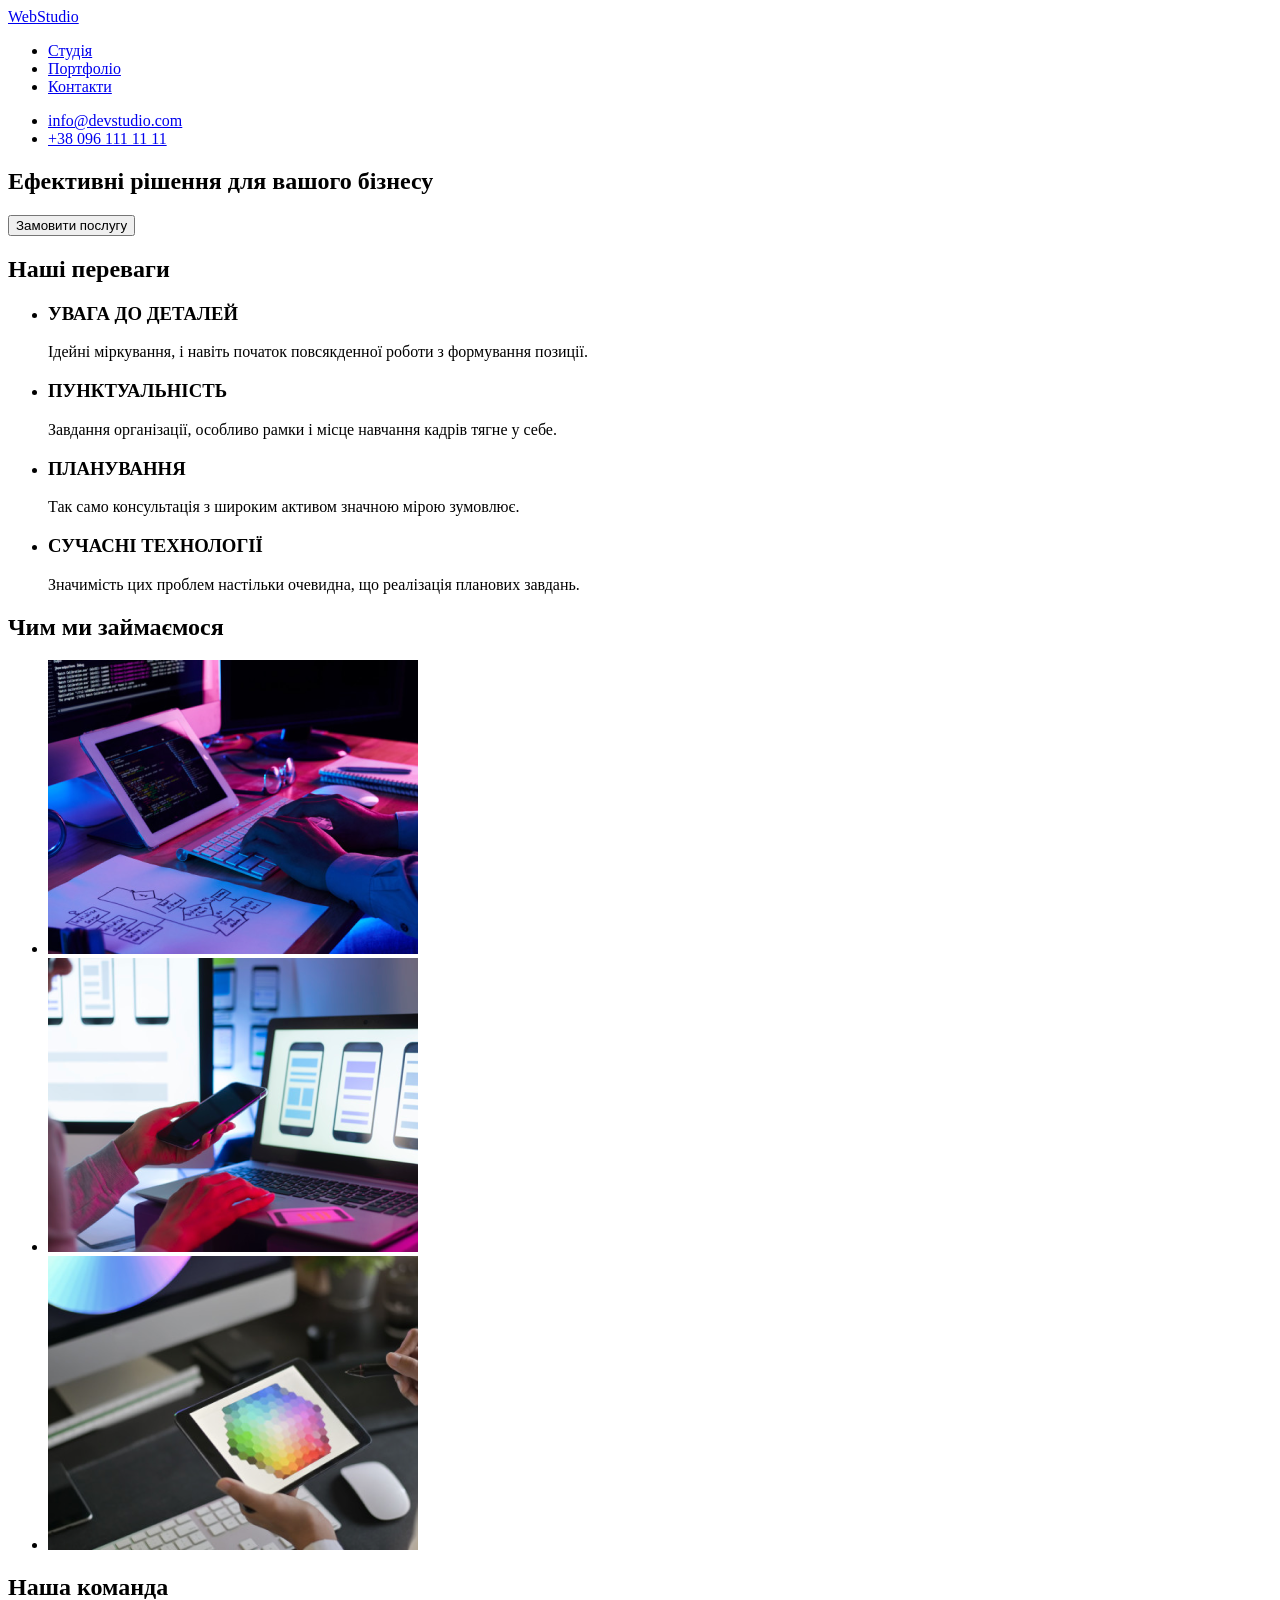
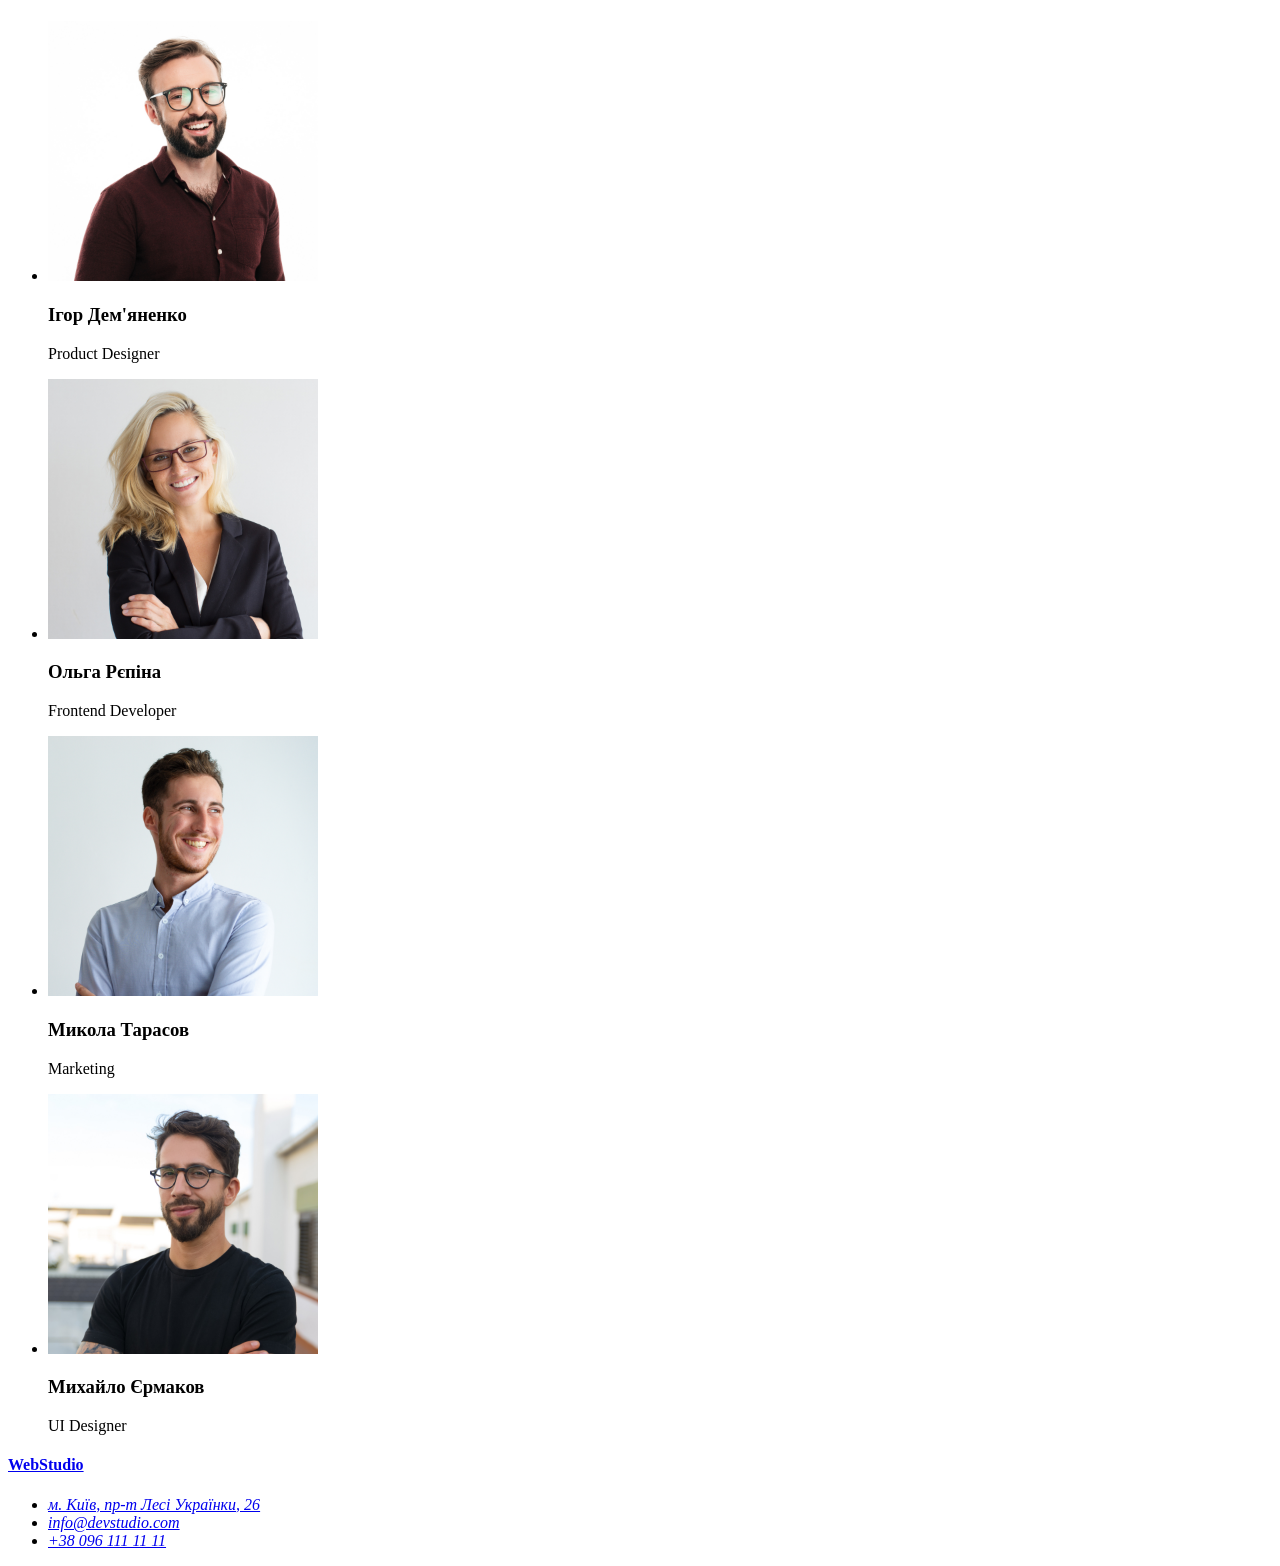
==== index.html @ 432d8331 "Initial commit" ====
<!DOCTYPE html>
<html lang="uk">

<head>
    <meta charset="UTF-8">
    <meta http-equiv="X-UA-Compatible" content="IE=edge">
    <meta name="viewport" content="width=device-width, initial-scale=1.0">
    <title>Web Studio</title>
</head>

<body>
    <header>
        <a href="#">WebStudio</a>
        <nav>
            <ul>
                <li><a href="#">Студія</a></li>
                <li><a href="#">Портфоліо</a></li>
                <li><a href="#">Контакти</a></li>
            </ul>
        </nav>
        <ul>
            <li><a href="mailto:info@devstudio.com">info@devstudio.com</a></li>
            <li><a href="tel:+380961111111">+38 096 111 11 11</a></li>
        </ul>
    </header>
    <main>
        <section>
            <h1>Ефективні рішення для вашого бізнесу</h1>
            <button type="button">Замовити послугу</button>
        </section>

        <section>
            <h2>Наші переваги</h2>
            <ul>
                <li>
                    <h3>УВАГА ДО ДЕТАЛЕЙ</h3>
                    <p>Ідейні міркування, і навіть початок повсякденної роботи з формування позиції.</p>
                </li>

                <li>
                    <h3>ПУНКТУАЛЬНІСТЬ</h3>
                    <p>Завдання організації, особливо рамки і місце навчання кадрів тягне у себе.</p>
                </li>

                <li>
                    <h3>ПЛАНУВАННЯ</h3>
                    <p>Так само консультація з широким активом значною мірою зумовлює.</p>
                </li>

                <li>
                    <h3>СУЧАСНІ ТЕХНОЛОГІЇ</h3>
                    <p>Значимість цих проблем настільки очевидна, що реалізація планових завдань.</p>
                </li>
            </ul>
        </section>

        <section>
            <h2>Чим ми займаємося</h2>

            <ul>
                <li>
                    <img src="./picture/box.jpg" alt="WebStudio" width="370" height="294">
                </li>

                <li>
                    <img src="./picture/box 2.jpg" alt="WebStudio" width="370" height="294">
                </li>

                <li>
                    <img src="./picture/box 3.jpg" alt="WebStudio" width="370" height="294">
                </li>
            </ul>
        </section>

        <section>
            <h2>
                Наша команда
            </h2>

            <ul>
                <li>
                    <img src="./picture/about4.jpg" alt="команда" width="270" height="260">
                    <h3>Ігор Дем'яненко</h3>
                    <p>Product Designer</p>
                </li>

                <li>
                    <img src="./picture/about1.jpg" alt="команда" width="270" height="260">
                    <h3>Ольга Рєпіна</h3>
                    <p>Frontend Developer</p>
                </li>

                <li>
                    <img src="./picture/about2.jpg" alt="команда" width="270" height="260">
                    <h3>Микола Тарасов</h3>
                    <p>Marketing</p>
                </li>

                <li>
                    <img src="./picture/about3.jpg" alt="команда" width="270" height="260">
                    <h3>Михайло Єрмаков</h3>
                    <p>UI Designer</p>
                </li>
            </ul>
        </section>
    </main>

    <footer>
        <a href="#">
            <h4>WebStudio</h4>
        </a>
        <address>
            <ul>
                <li> <a href="https://goo.gl/maps/3FkM1GqSD497Q1go9" target="_blank"
                        rel="noopener noreferrer nofollow">м.
                        Київ, пр-т Лесі Українки, 26</a>
                </li>
                <li> <a href="mailto:info@devstudio.com">info@devstudio.com</a></li>
                <li><a href="tel:+380961111111">+38 096 111 11 11</a></li>
            </ul>
        </address>
    </footer>
</body>

</html>
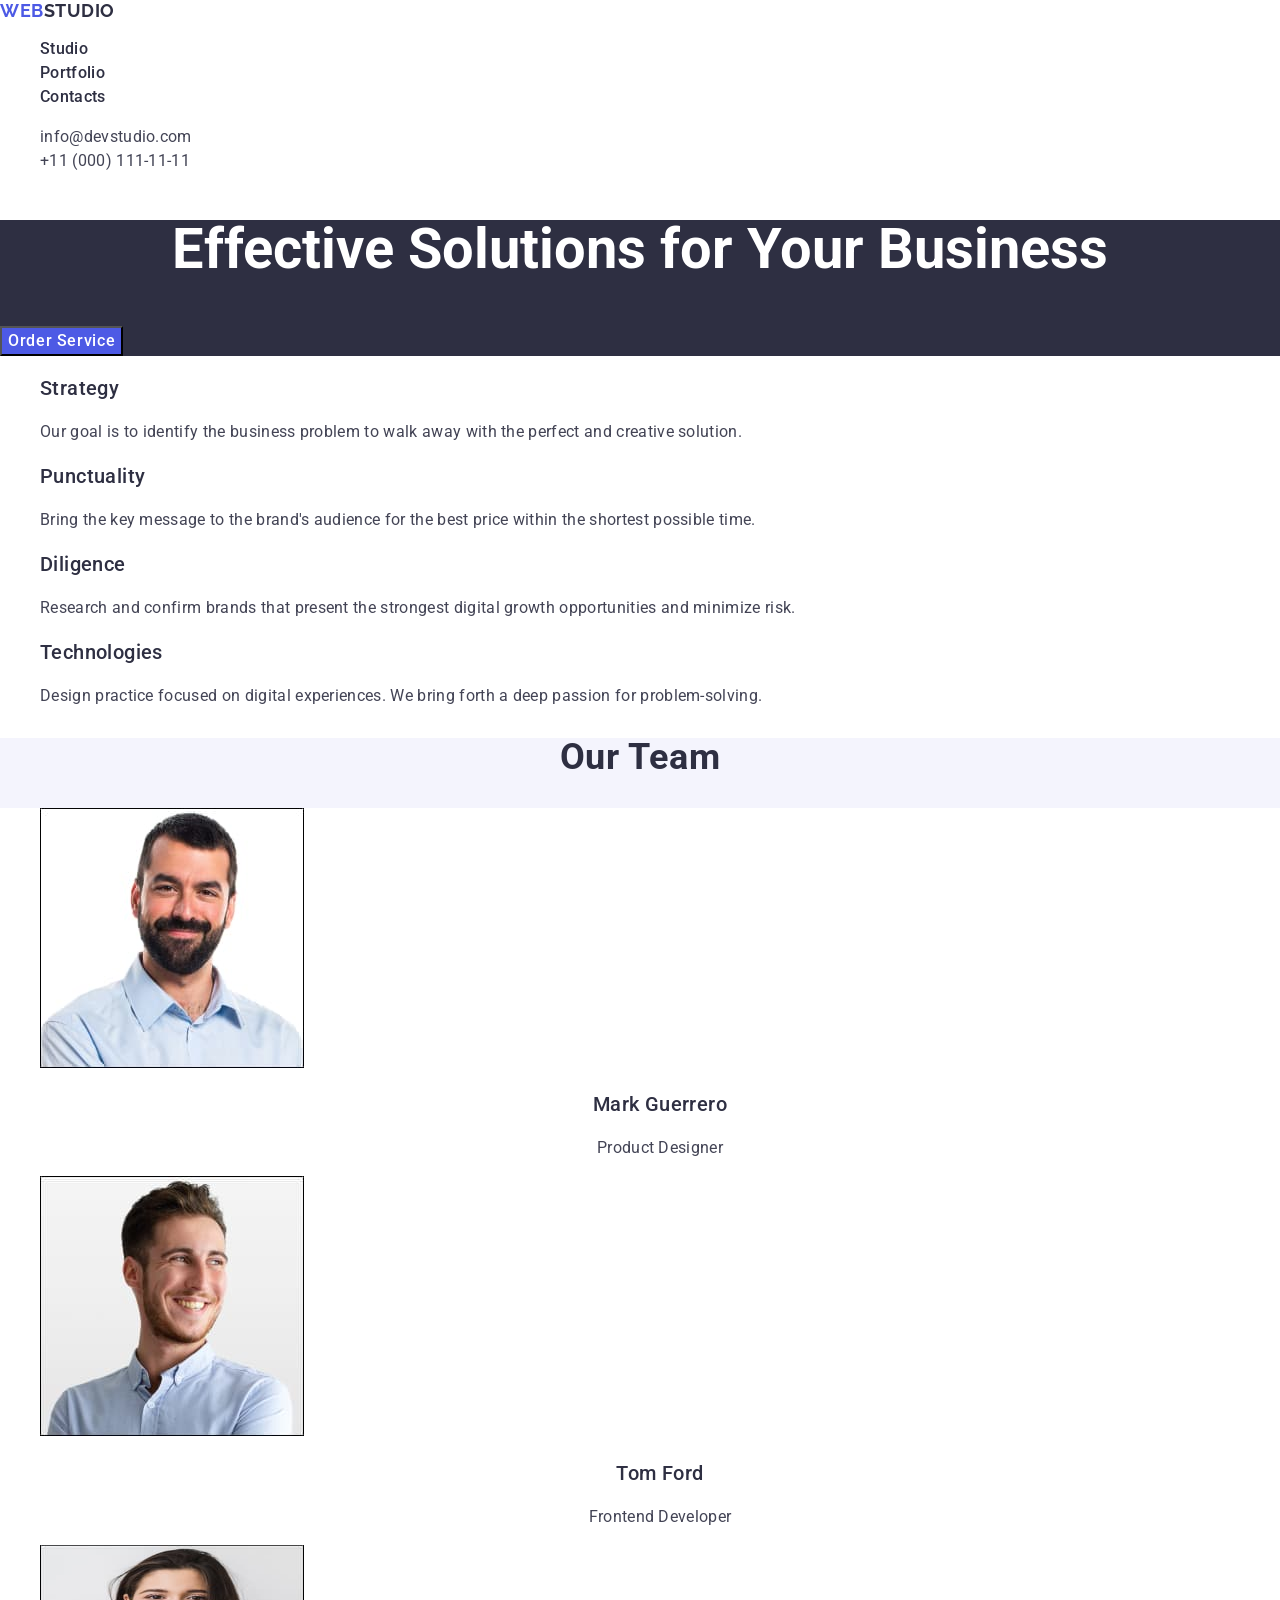
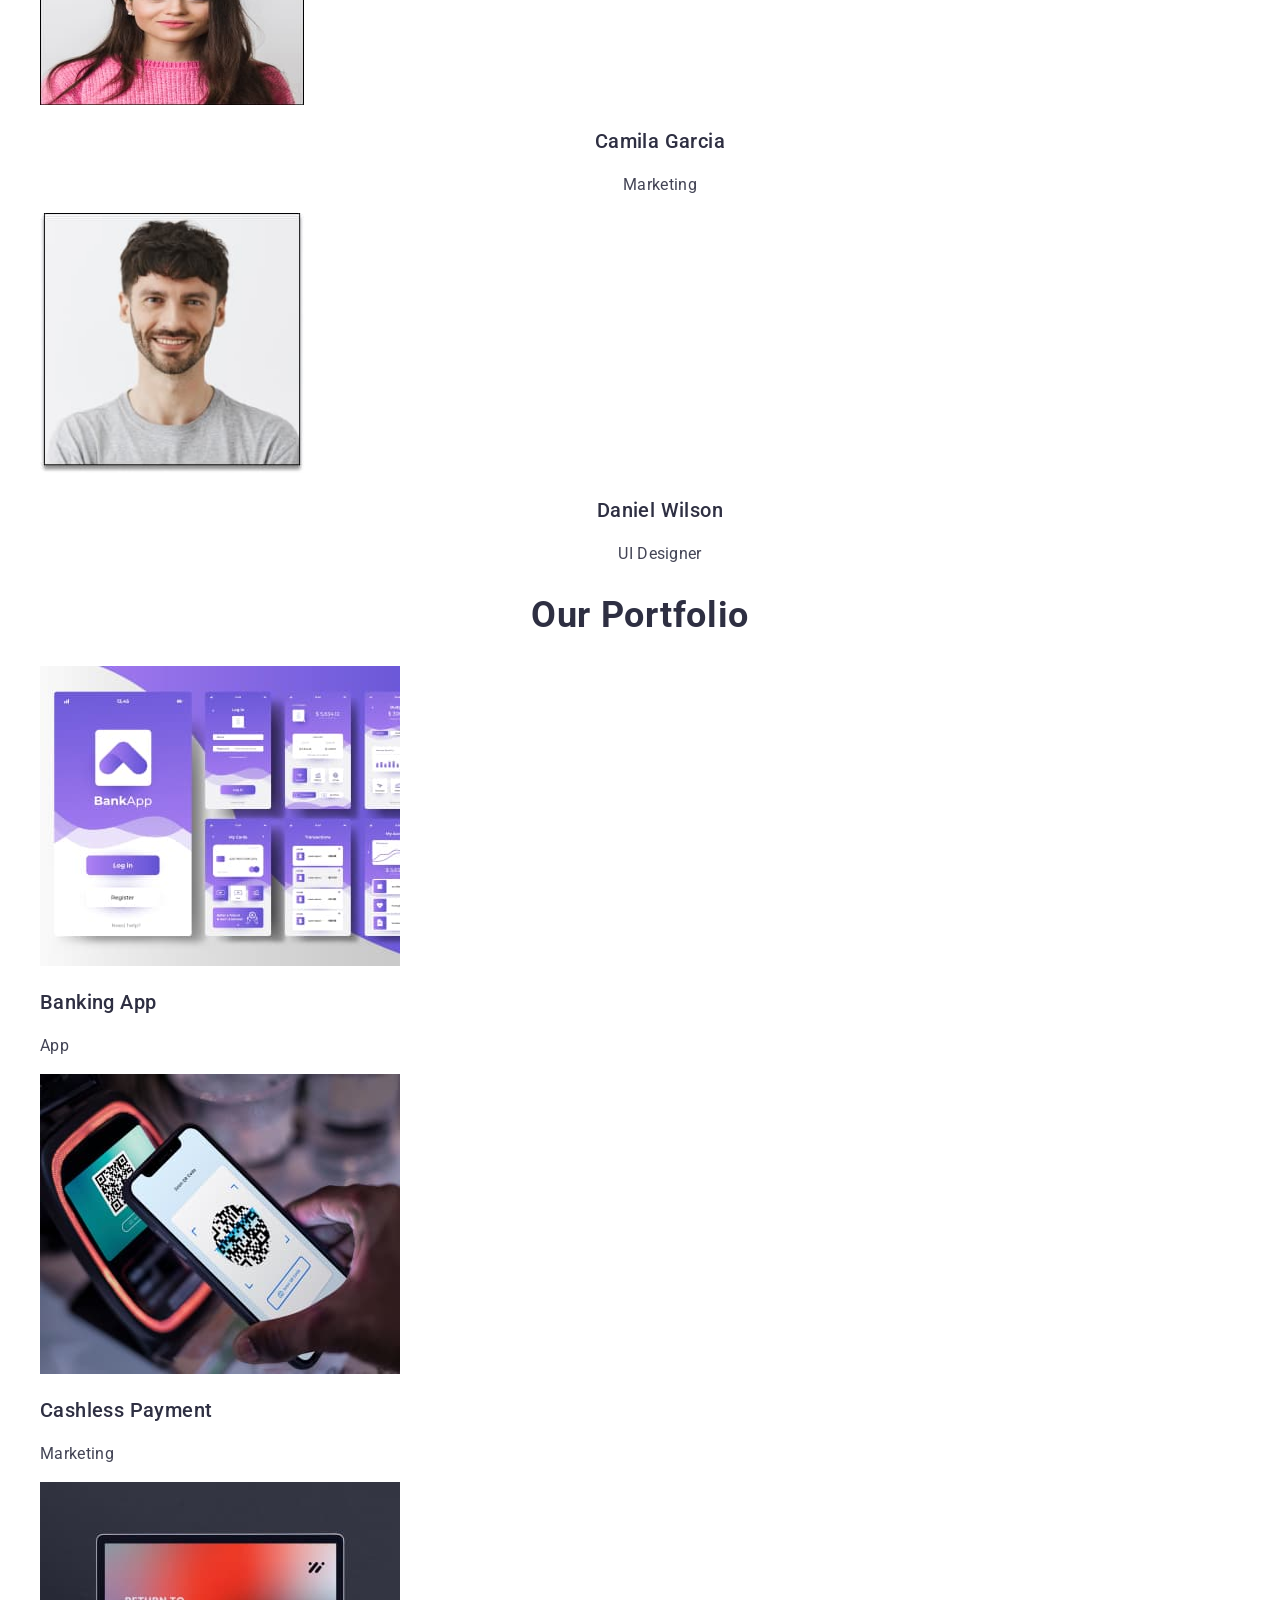
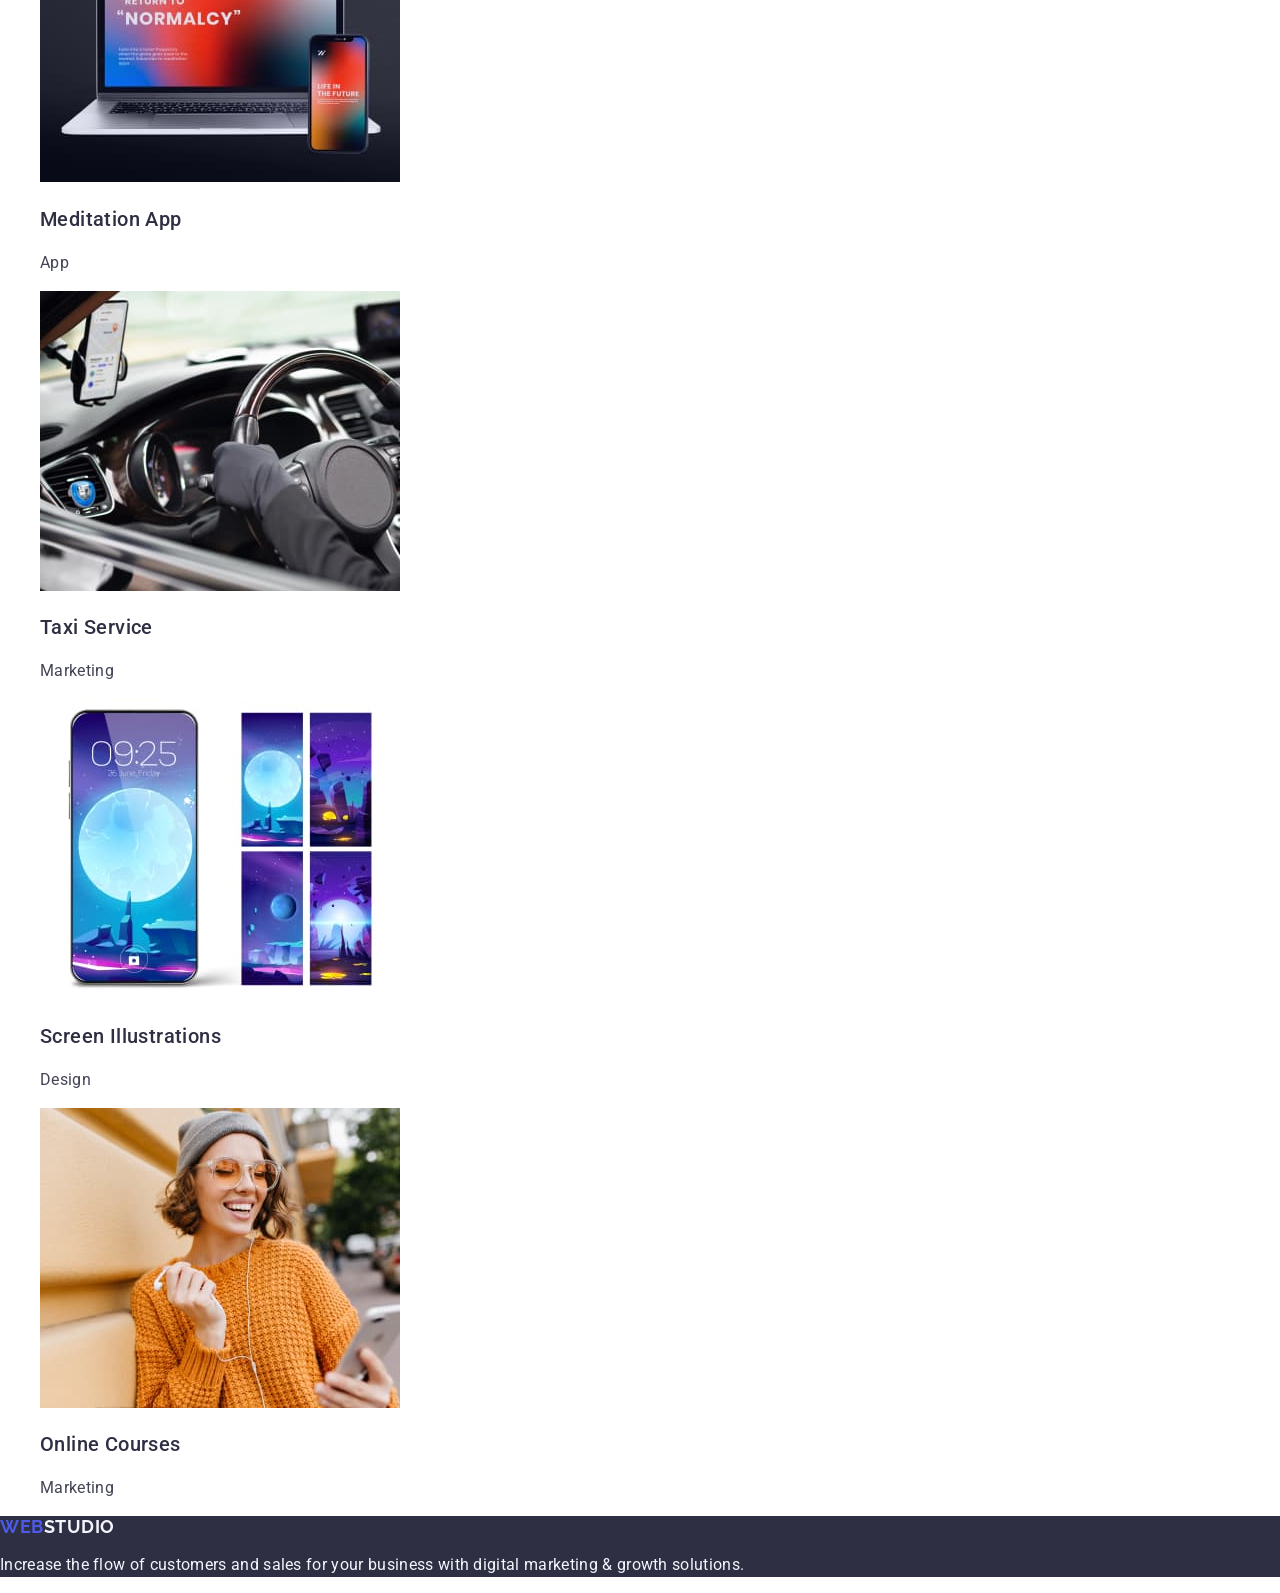
==== commit 96ce6887: "homework2" ====
--- a/index.html
+++ b/index.html
@@ -1,125 +1,156 @@
 <!DOCTYPE html>
-<html lang="uk">
+<html lang="en">
 
 <head>
     <meta charset="UTF-8">
-    <meta http-equiv="X-UA-Compatible" content="IE=edge">
     <meta name="viewport" content="width=device-width, initial-scale=1.0">
-    <title>Web Studio</title>
+    <title>WebStudio</title>
+    <link rel="stylesheet" href="https://cdn.jsdelivr.net/npm/modern-normalize@2.0.0/modern-normalize.min.css">
+    <link rel="preconnect" href="https://fonts.googleapis.com">
+    <link rel="preconnect" href="https://fonts.gstatic.com" crossorigin>
+    <link href="https://fonts.googleapis.com/css2?family=Raleway:wght@700&family=Roboto:wght@400;500;700&display=swap"
+        rel="stylesheet">
+    <link href="https://fonts.googleapis.com/css2?family=Raleway:wght@700&display=swap" rel="stylesheet">
+    <link rel="stylesheet" href="./css/styles.css" />
 </head>
 
 <body>
-    <header>
-        <a href="#">WebStudio</a>
-        <nav>
-            <ul>
-                <li><a href="#">Студія</a></li>
-                <li><a href="#">Портфоліо</a></li>
-                <li><a href="#">Контакти</a></li>
+    <header class="header">
+        <nav class="header-navigation">
+            <a class="header-logo" href="./index.html">Web<span>Studio</span></a>
+
+            <ul class="header-menu-list">
+                <li class="header-menu-item">
+                    <a class="header-menu-link" href="">Studio</a>
+                </li>
+                <li class="header-menu-item">
+                    <a class="header-menu-link" href="">Portfolio</a>
+                </li>
+                <li class="header-menu-item">
+                    <a class="header-menu-link" href="">Contacts</a>
+                </li>
             </ul>
+
         </nav>
-        <ul>
-            <li><a href="mailto:info@devstudio.com">info@devstudio.com</a></li>
-            <li><a href="tel:+380961111111">+38 096 111 11 11</a></li>
-        </ul>
+
+        <address class="address">
+            <ul class="header-address-list">
+                <li class="header-address-item">
+                    <a class="header-address-link" href="mailto:info@devstudio.com">info@devstudio.com</a>
+                </li>
+                <li class="header-address-item">
+                    <a class="header-address-link" href="tel:+110001111111">+11 (000) 111-11-11</a>
+                </li>
+            </ul>
+        </address>
     </header>
+
     <main>
-        <section>
-            <h1>Ефективні рішення для вашого бізнесу</h1>
-            <button type="button">Замовити послугу</button>
+        <section class="hero">
+            <h1 class="hero-title">Effective Solutions for Your Business</h1>
+            <button type="button" class="hero-btn">Order Service</button>
         </section>
 
-        <section>
-            <h2>Наші переваги</h2>
-            <ul>
-                <li>
-                    <h3>УВАГА ДО ДЕТАЛЕЙ</h3>
-                    <p>Ідейні міркування, і навіть початок повсякденної роботи з формування позиції.</p>
+        <section class="features">
+            <h2 class="visually-hidden">List</h2>
+            <ul class="features-list">
+                <li class="features-item">
+                    <h3 class="features-subtitle">Strategy</h3>
+                    <p class="features-item-text">Our goal is to identify the business
+                        problem to walk away with the perfect and creative solution.</p>
                 </li>
-
-                <li>
-                    <h3>ПУНКТУАЛЬНІСТЬ</h3>
-                    <p>Завдання організації, особливо рамки і місце навчання кадрів тягне у себе.</p>
+                <li class="features-item">
+                    <h3 class="features-subtitle">Punctuality</h3>
+                    <p class="features-item-text">Bring the key message to the brand's audience for the best price
+                        within the shortest possible
+                        time.</p>
                 </li>
-
-                <li>
-                    <h3>ПЛАНУВАННЯ</h3>
-                    <p>Так само консультація з широким активом значною мірою зумовлює.</p>
+                <li class="features-item">
+                    <h3 class="features-subtitle">Diligence</h3>
+                    <p class="features-item-text">Research and confirm brands that present the strongest digital growth
+                        opportunities and
+                        minimize
+                        risk.</p>
                 </li>
-
-                <li>
-                    <h3>СУЧАСНІ ТЕХНОЛОГІЇ</h3>
-                    <p>Значимість цих проблем настільки очевидна, що реалізація планових завдань.</p>
+                <li class="features-item">
+                    <h3 class="features-subtitle">Technologies</h3>
+                    <p class="features-item-text">Design practice focused on digital experiences. We bring forth a deep
+                        passion for
+                        problem-solving.</p>
                 </li>
             </ul>
         </section>
 
-        <section>
-            <h2>Чим ми займаємося</h2>
-
-            <ul>
-                <li>
-                    <img src="./picture/box.jpg" alt="WebStudio" width="370" height="294">
+        <section class="team">
+            <h2 class="team-title">Our Team</h2>
+            <ul class="team-list">
+                <li class="team-item">
+                    <img class="team-picture" src="./images/img.jpg" alt="cool man with a beard" width="264">
+                    <h3 class="team-subtitle">Mark Guerrero</h3>
+                    <p class="team-item-text">Product Designer</p>
                 </li>
-
-                <li>
-                    <img src="./picture/box 2.jpg" alt="WebStudio" width="370" height="294">
+                <li class="team-item">
+                    <img class="team-picture" src="./images/img-2.jpg" alt="smiling man with beard" width="264">
+                    <h3 class="team-subtitle">Tom Ford</h3>
+                    <p class="team-item-text">Frontend Developer</p>
                 </li>
-
-                <li>
-                    <img src="./picture/box 3.jpg" alt="WebStudio" width="370" height="294">
+                <li class="team-item">
+                    <img class="team-picture" src="./images/img-3.jpg" alt="cute girl" width="264" height="160">
+                    <h3 class="team-subtitle">Camila Garcia</h3>
+                    <p class="team-item-text">Marketing</p>
+                </li>
+                <li class="team-item">
+                    <img class="team-picture" src="./images/img-4.jpg" alt="handsome man with beard" width="264">
+                    <h3 class="team-subtitle">Daniel Wilson</h3>
+                    <p class="team-item-text">UI Designer</p>
                 </li>
             </ul>
         </section>
 
-        <section>
-            <h2>
-                Наша команда
-            </h2>
-
-            <ul>
-                <li>
-                    <img src="./picture/about4.jpg" alt="команда" width="270" height="260">
-                    <h3>Ігор Дем'яненко</h3>
-                    <p>Product Designer</p>
+        <section class="portfolio">
+            <h2 class="portfolio-title">Our Portfolio</h2>
+            <ul class="portfolio-list">
+                <li class="portfolio-item">
+                    <img class="portfolio-picture" src="./images/img5.jpg" alt="" width="360">
+                    <h3 class="portfolio-subtitle">Banking App</h3>
+                    <p class="portfolio-item-text">App</p>
                 </li>
-
-                <li>
-                    <img src="./picture/about1.jpg" alt="команда" width="270" height="260">
-                    <h3>Ольга Рєпіна</h3>
-                    <p>Frontend Developer</p>
+                <li class="portfolio-item">
+                    <img class="portfolio-picture" src="./images/img6.jpg" alt="" width="360">
+                    <h3 class="portfolio-subtitle">Cashless Payment</h3>
+                    <p class="portfolio-item-text">Marketing</p>
                 </li>
-
-                <li>
-                    <img src="./picture/about2.jpg" alt="команда" width="270" height="260">
-                    <h3>Микола Тарасов</h3>
-                    <p>Marketing</p>
+                <li class="portfolio-item">
+                    <img class="portfolio-picture" src="./images/img7.jpg" alt="" width="360">
+                    <h3 class="portfolio-subtitle">Meditation App</h3>
+                    <p class="portfolio-item-text">App</p>
                 </li>
-
-                <li>
-                    <img src="./picture/about3.jpg" alt="команда" width="270" height="260">
-                    <h3>Михайло Єрмаков</h3>
-                    <p>UI Designer</p>
+                <li class="portfolio-item">
+                    <img class="portfolio-picture" src="./images/img8.jpg" alt="" width="360">
+                    <h3 class="portfolio-subtitle">Taxi Service</h3>
+                    <p class="portfolio-item-text">Marketing</p>
+                </li>
+                <li class="portfolio-item">
+                    <img class="portfolio-picture" src="./images/img9.jpg" alt="" width="360">
+                    <h3 class="portfolio-subtitle">Screen Illustrations</h3>
+                    <p class="portfolio-item-text">Design</p>
+                </li>
+                <li class="portfolio-item">
+                    <img class="portfolio-picture" src="./images/img10.jpg" alt="" width="360">
+                    <h3 class="portfolio-subtitle">Online Courses</h3>
+                    <p class="portfolio-item-text">Marketing</p>
                 </li>
             </ul>
         </section>
     </main>
 
-    <footer>
-        <a href="#">
-            <h4>WebStudio</h4>
-        </a>
-        <address>
-            <ul>
-                <li> <a href="https://goo.gl/maps/3FkM1GqSD497Q1go9" target="_blank"
-                        rel="noopener noreferrer nofollow">м.
-                        Київ, пр-т Лесі Українки, 26</a>
-                </li>
-                <li> <a href="mailto:info@devstudio.com">info@devstudio.com</a></li>
-                <li><a href="tel:+380961111111">+38 096 111 11 11</a></li>
-            </ul>
-        </address>
+    <footer class="footer">
+        <a class="footer-logo" href="./index.html">Web<span class="footer-logo-color">Studio</span></a>
+        <p class="footer-text">Increase the flow of customers and sales for your business with digital marketing &
+            growth solutions.</p>
+
     </footer>
+
 </body>
 
 </html>
--- a/css/styles.css
+++ b/css/styles.css
@@ -0,0 +1,267 @@
+body {
+    font-family: "Roboto", sans-serif;
+}
+
+ul {
+    list-style-type: none;
+}
+
+a {
+    text-decoration: none;
+}
+
+.visually-hidden {
+    position: absolute;
+    width: 1px;
+    height: 1px;
+    margin: -1px;
+    border: 0;
+    padding: 0;
+    white-space: nowrap;
+    clip-path: inset(100%);
+    clip: rect(0 0 0 0);
+    overflow: hidden;
+}
+
+.header-logo {
+    color: var(--IRIS, #4D5AE5);
+        font-family: Raleway;
+        font-size: 18px;
+        font-style: normal;
+        font-weight: 700;
+        line-height: 1.17;
+        letter-spacing: 0.03em;
+        text-transform: uppercase;
+
+}
+.header-logo span {
+    color: var(--NAVY-BLUE, #2E2F42);
+}
+
+/* ======HEADER======== */
+
+.header {}
+
+.header-navigation {}
+
+
+.header-menu-list {}
+
+.header-menu-item {}
+
+.header-menu-link {
+    color: var(--NAVY-BLUE, #2E2F42);
+        font-family: Roboto, sans-serif;
+        font-size: 16px;
+        font-style: normal;
+        font-weight: 500;
+        line-height: 1.5;
+        letter-spacing: 0.02em;
+}
+
+.header-menu-link:hover {
+    color: #404bbf;
+}
+
+.header-menu-link:focus {
+    color: #404bbf;
+}
+
+.address {}
+
+.header-address-list {}
+
+.header-address-item {}
+
+.header-address-link {
+    color: var(--SLATE, #434455);
+        font-family: Roboto, sans-serif;
+        font-size: 16px;
+        font-style: normal;
+        font-weight: 400;
+        line-height: 1.5;
+        letter-spacing: 0.02em;
+}
+
+/* ===================== */
+
+/* ======MAIN======== */
+
+/* ======HERO======== */
+
+.hero {
+    background: var(--NAVY-BLUE, #2E2F42);
+}
+
+.hero-title {
+    color: var(--WHITE, #FFF);
+        text-align: center;
+        font-family: Roboto, sans-serif;
+        font-size: 56px;
+        font-style: normal;
+        font-weight: 700;
+        line-height: 1.07;
+        letter-spacing: 0.02emx;
+}
+
+.hero-btn {
+    background-color: #4D5AE5;
+    color: var(--WHITE, #FFF);
+        font-family: Roboto, sans-serif;
+        font-size: 16px;
+        font-style: normal;
+        font-weight: 500;
+        line-height: 1.5;
+        letter-spacing: 0.04em;
+        cursor: pointer;
+}
+
+.hero-btn:hover {
+    background-color: #404BBF;
+}
+
+.hero-btn:focus {
+    background-color: #404BBF;
+}
+
+/* ================== */
+
+/* ======FEATURES======== */
+
+.features {}
+
+.features-list {}
+
+.features-item {}
+
+.features-subtitle {
+    color: var(--NAVY-BLUE, #2E2F42);
+        font-size: 20px;
+        font-weight: 500;
+        line-height: 1.2;
+        letter-spacing: 0.02em;
+
+}
+
+.features-item-text {
+    color: var(--SLATE, #434455);
+        font-size: 16px;
+        font-weight: 400;
+        line-height: 1.5;
+        letter-spacing: 0.02em;
+ 
+}
+
+/* ======================= */
+
+/* ======TEAM======== */
+
+.team {
+    background: var(--CLOUD, #F4F4FD);
+}
+
+.team-title {
+    color: var(--NAVY-BLUE, #2E2F42);
+        text-align: center;
+        font-size: 36px;
+        line-height: 1.11;
+        letter-spacing: 0.02em;
+        text-transform: capitalize;
+}
+
+.team-list {
+    background-color: #FFFFFF;
+}
+
+.team-item {}
+
+.team-picture {}
+
+.team-subtitle {
+    color: var(--NAVY-BLUE, #2E2F42);
+        text-align: center;
+        font-size: 20px;
+        font-weight: 500;
+        line-height: 1.2;
+        letter-spacing: 0.02em;
+}
+
+.team-item-text {
+    color: var(--SLATE, #434455);
+        text-align: center;
+        font-size: 16px;
+        font-weight: 400;
+        line-height: 1.5;
+        letter-spacing: 0.02em;
+}
+
+/* ======================= */
+
+/* ==========PORTFOLIO============= */
+
+.portfolio {}
+
+.portfolio-title {
+    color: var(--NAVY-BLUE, #2E2F42);
+        text-align: center;
+        font-size: 36px;
+        line-height: 1.12;
+        letter-spacing: 0.02em;
+        text-transform: capitalize;
+
+}
+
+.portfolio-list {}
+
+.portfolio-item {}
+
+.portfolio-picture {}
+
+.portfolio-subtitle {
+    color: var(--NAVY-BLUE, #2E2F42);
+        font-size: 20px;
+        font-weight: 500;
+        line-height: 1.2;
+        letter-spacing: 0.02em;
+}
+
+.portfolio-item-text {
+    color: var(--SLATE, #434455);
+        font-size: 16px;
+        font-weight: 400;
+        line-height: 1.5;
+        letter-spacing: 0.02em;
+}
+
+/* ======================= */
+
+/* ==========FOOTER============= */
+
+.footer {
+    background: var(--NAVY-BLUE, #2E2F42);
+}
+
+.footer-logo {
+    color: var(--IRIS, #4D5AE5);
+        font-family: Raleway, sans-serif;
+        font-size: 18px;
+        font-style: normal;
+        font-weight: 700;
+        line-height: 1.17;
+        letter-spacing: 0.03em;
+        text-transform: uppercase;
+}
+
+.footer-logo-color {
+    color: var(--CLOUD, #F4F4FD);
+}
+
+.footer-text {
+    color: var(--CLOUD, #F4F4FD);
+        font-size: 16px;
+        font-weight: 400;
+        line-height: 1.5;
+        letter-spacing: 0.02em;
+}
+
+/* ======================= */
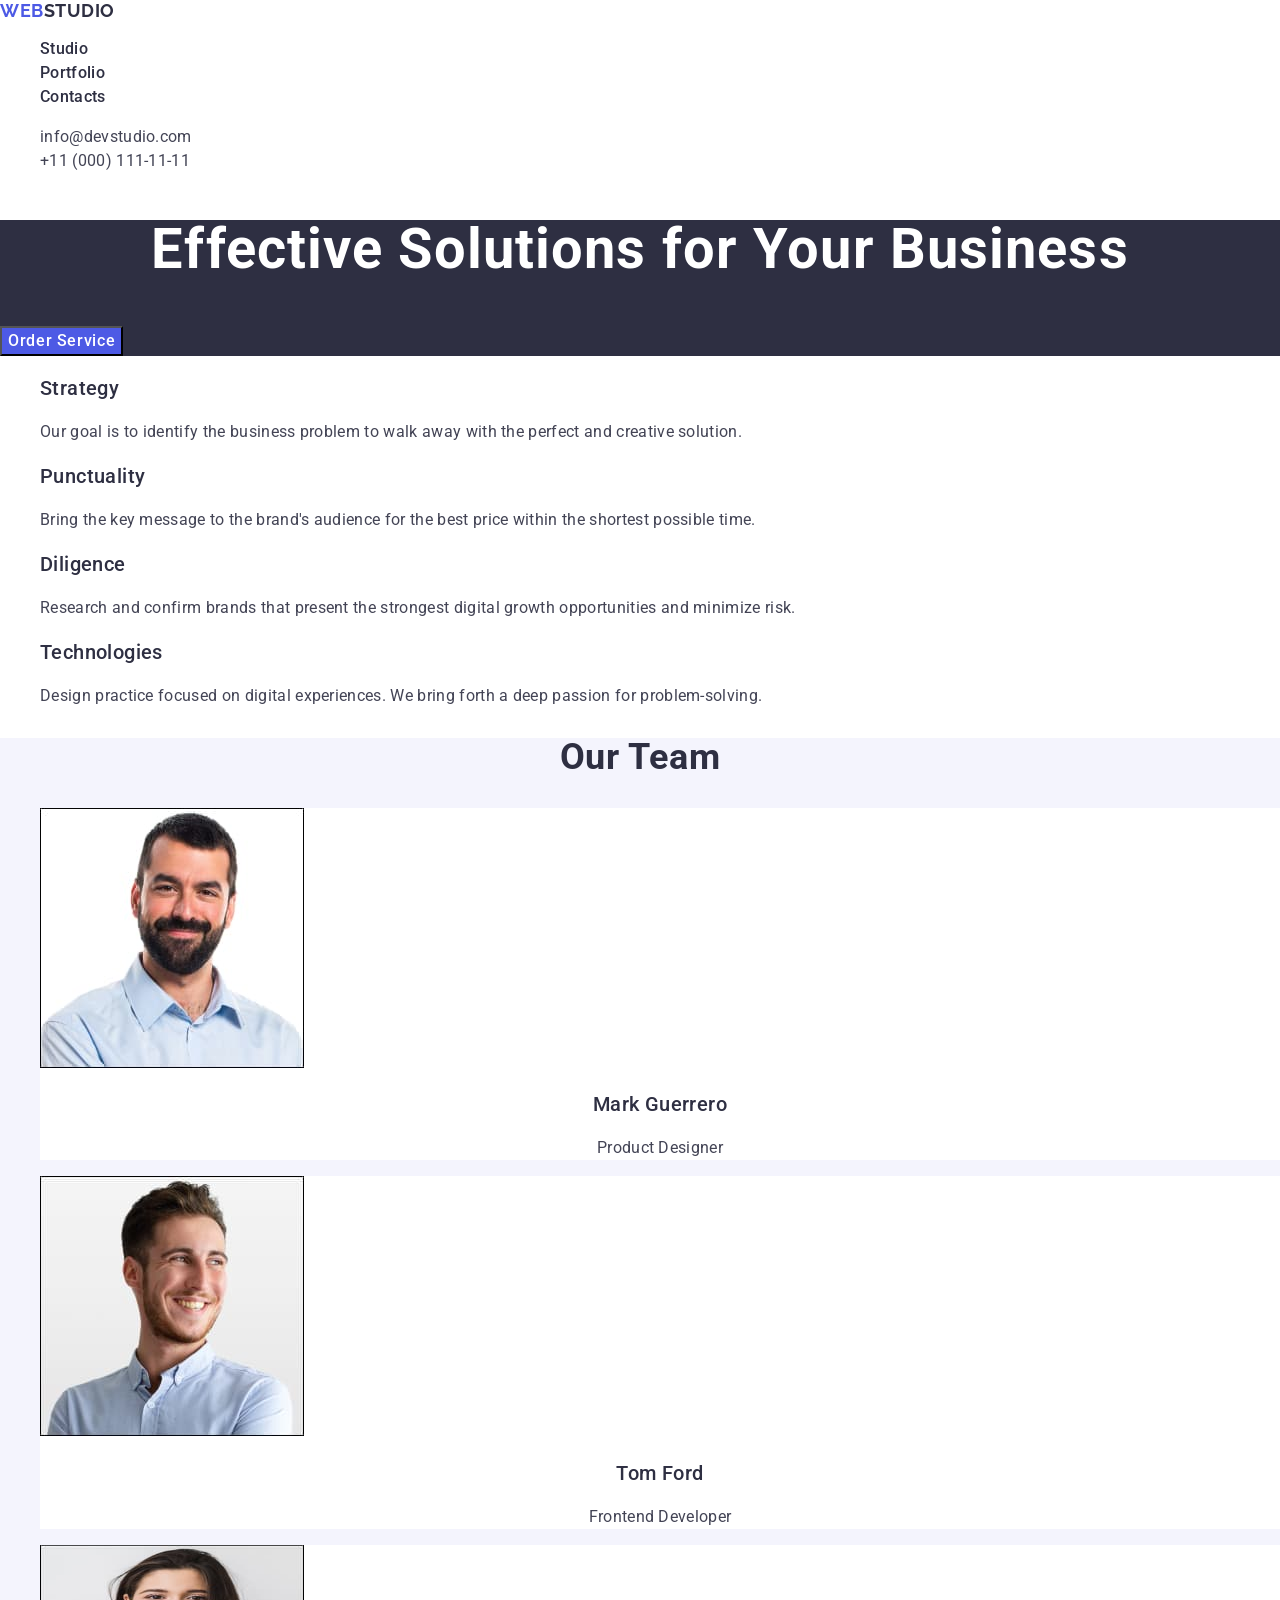
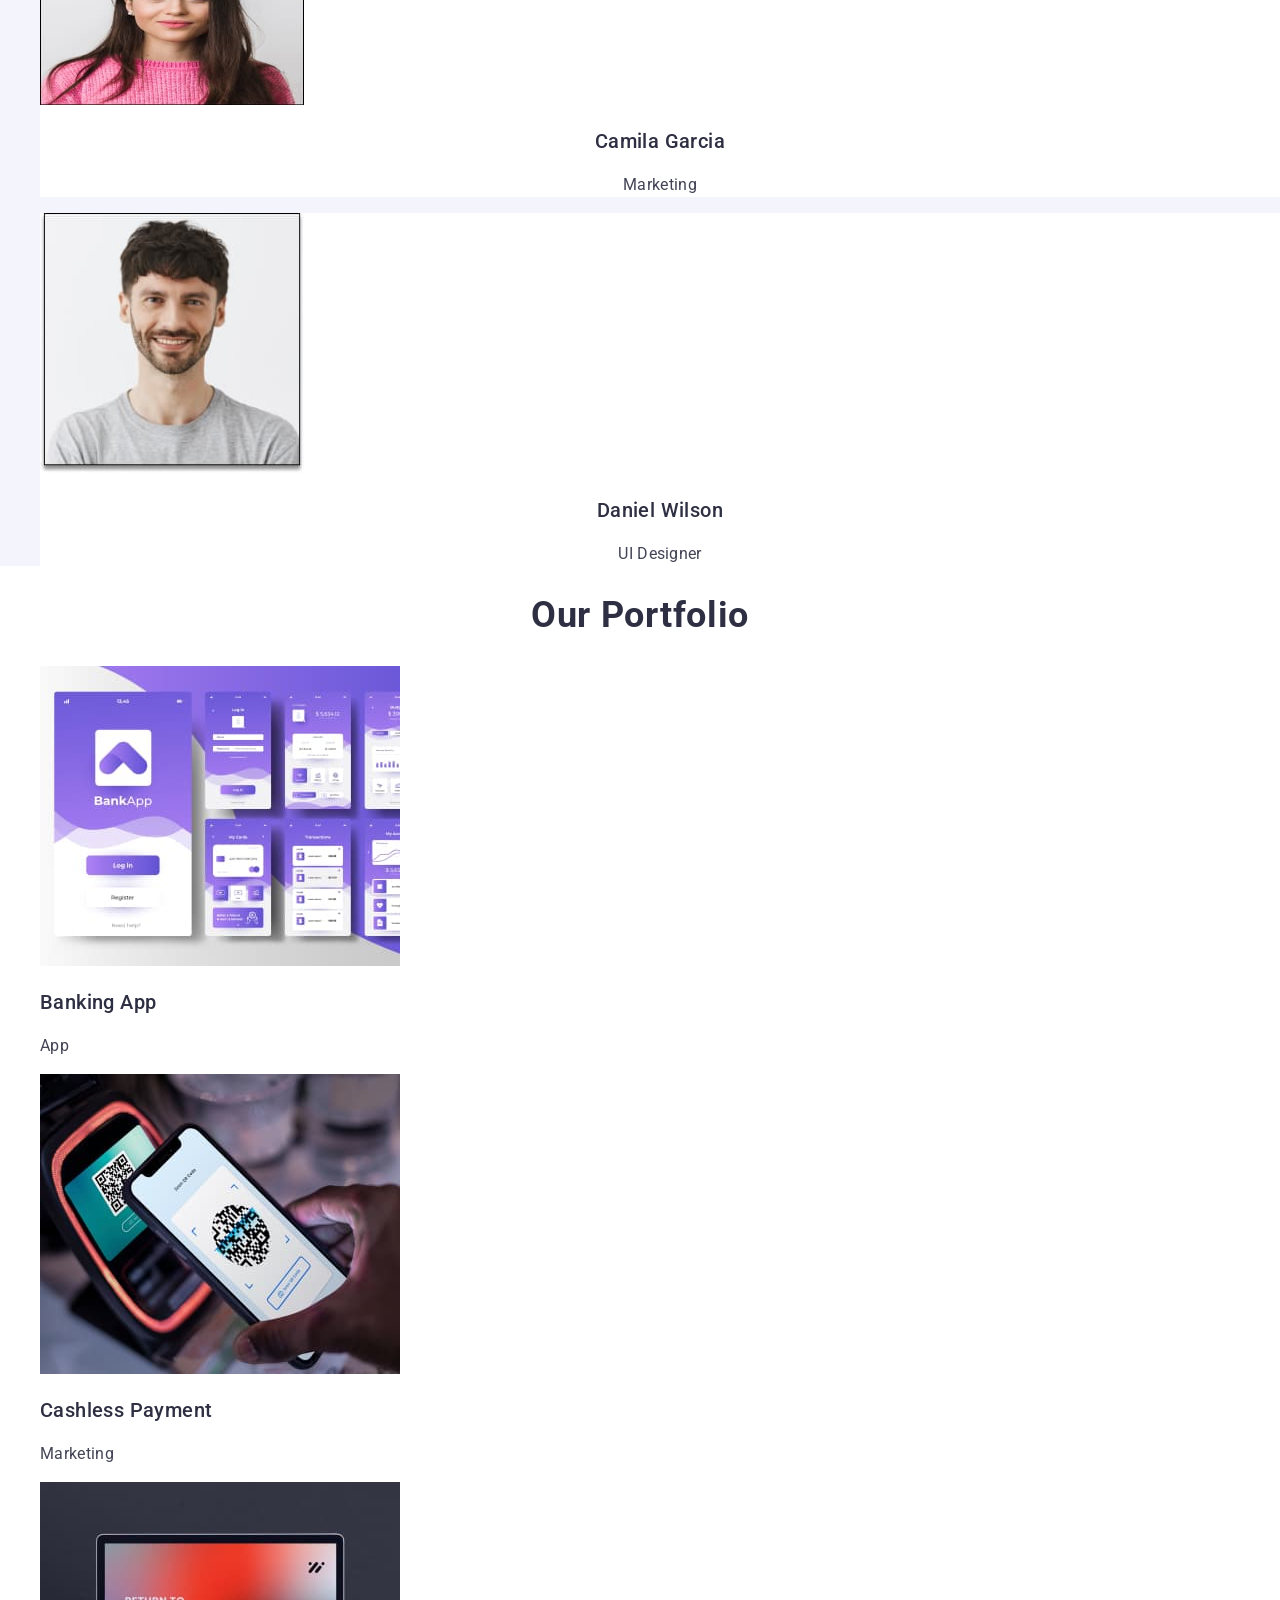
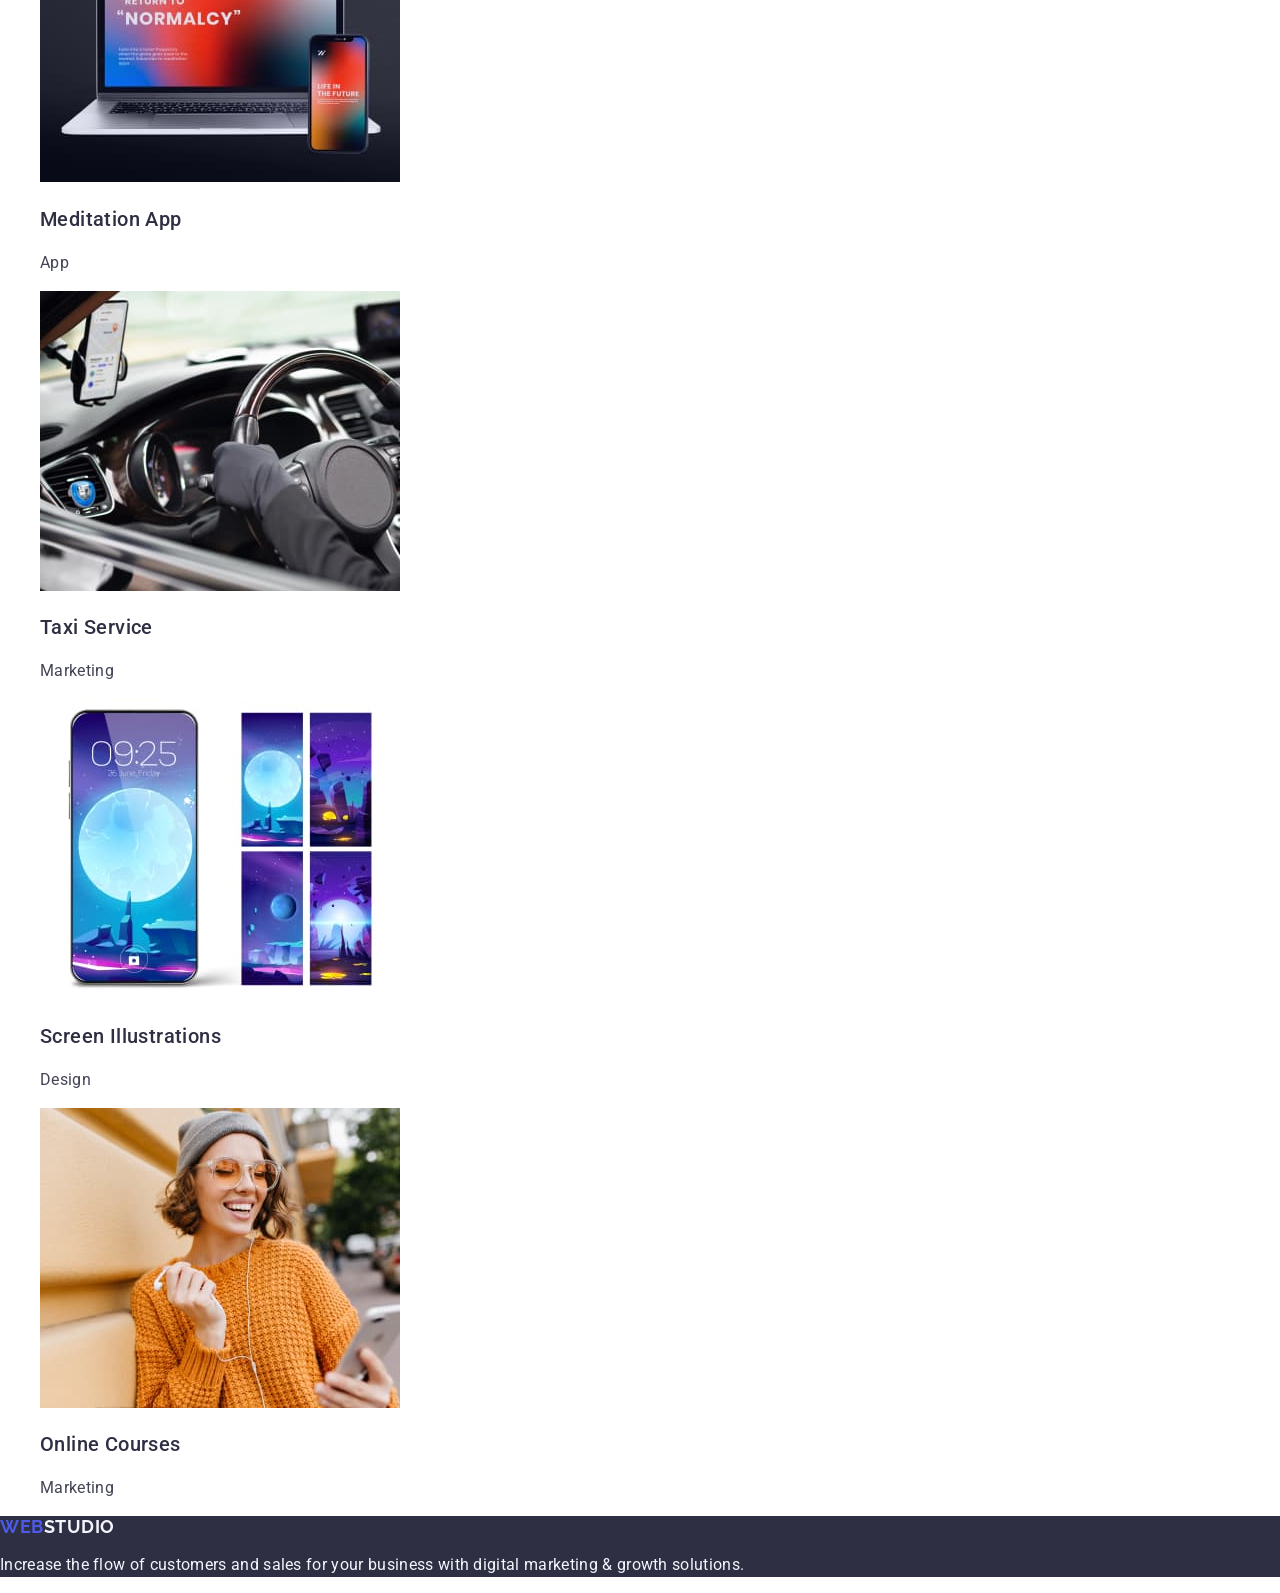
==== commit 4ece030d: "hw2" ====
--- a/index.html
+++ b/index.html
@@ -21,13 +21,13 @@
 
             <ul class="header-menu-list">
                 <li class="header-menu-item">
-                    <a class="header-menu-link" href="">Studio</a>
+                    <a class="header-menu-link" href="./index.html">Studio</a>
                 </li>
                 <li class="header-menu-item">
-                    <a class="header-menu-link" href="">Portfolio</a>
+                    <a class="header-menu-link" href="./index.html">Portfolio</a>
                 </li>
                 <li class="header-menu-item">
-                    <a class="header-menu-link" href="">Contacts</a>
+                    <a class="header-menu-link" href="./index.html">Contacts</a>
                 </li>
             </ul>
 
@@ -111,32 +111,32 @@
             <h2 class="portfolio-title">Our Portfolio</h2>
             <ul class="portfolio-list">
                 <li class="portfolio-item">
-                    <img class="portfolio-picture" src="./images/img5.jpg" alt="" width="360">
+                    <img class="portfolio-picture" src="./images/img5.jpg" alt="Banking App" width="360">
                     <h3 class="portfolio-subtitle">Banking App</h3>
                     <p class="portfolio-item-text">App</p>
                 </li>
                 <li class="portfolio-item">
-                    <img class="portfolio-picture" src="./images/img6.jpg" alt="" width="360">
+                    <img class="portfolio-picture" src="./images/img6.jpg" alt="Cashless Payment" width="360">
                     <h3 class="portfolio-subtitle">Cashless Payment</h3>
                     <p class="portfolio-item-text">Marketing</p>
                 </li>
                 <li class="portfolio-item">
-                    <img class="portfolio-picture" src="./images/img7.jpg" alt="" width="360">
+                    <img class="portfolio-picture" src="./images/img7.jpg" alt="Meditation App" width="360">
                     <h3 class="portfolio-subtitle">Meditation App</h3>
                     <p class="portfolio-item-text">App</p>
                 </li>
                 <li class="portfolio-item">
-                    <img class="portfolio-picture" src="./images/img8.jpg" alt="" width="360">
+                    <img class="portfolio-picture" src="./images/img8.jpg" alt="Taxi Service" width="360">
                     <h3 class="portfolio-subtitle">Taxi Service</h3>
                     <p class="portfolio-item-text">Marketing</p>
                 </li>
                 <li class="portfolio-item">
-                    <img class="portfolio-picture" src="./images/img9.jpg" alt="" width="360">
+                    <img class="portfolio-picture" src="./images/img9.jpg" alt="Screen Illustrations" width="360">
                     <h3 class="portfolio-subtitle">Screen Illustrations</h3>
                     <p class="portfolio-item-text">Design</p>
                 </li>
                 <li class="portfolio-item">
-                    <img class="portfolio-picture" src="./images/img10.jpg" alt="" width="360">
+                    <img class="portfolio-picture" src="./images/img10.jpg" alt="Online Courses" width="360">
                     <h3 class="portfolio-subtitle">Online Courses</h3>
                     <p class="portfolio-item-text">Marketing</p>
                 </li>
--- a/css/styles.css
+++ b/css/styles.css
@@ -1,5 +1,7 @@
 body {
     font-family: "Roboto", sans-serif;
+    color: #434455;
+    background-color: #FFFFFF;
 }
 
 ul {
@@ -73,14 +75,25 @@
 
 .header-address-item {}
 
+address {
+    font-style: normal;
+}
+
 .header-address-link {
     color: var(--SLATE, #434455);
         font-family: Roboto, sans-serif;
         font-size: 16px;
-        font-style: normal;
-        font-weight: 400;
-        line-height: 1.5;
-        letter-spacing: 0.02em;
+        font-weight: 400;
+        line-height: 1.5;
+        letter-spacing: 0.02em;
+}
+
+.header-address-link:hover {
+    color: #404bbf;
+}
+
+.header-address-link:focus {
+    color: #404bbf;
 }
 
 /* ===================== */
@@ -101,7 +114,7 @@
         font-style: normal;
         font-weight: 700;
         line-height: 1.07;
-        letter-spacing: 0.02emx;
+        letter-spacing: 0.02em;
 }
 
 .hero-btn {
@@ -170,10 +183,11 @@
 }
 
 .team-list {
-    background-color: #FFFFFF;
-}
-
-.team-item {}
+}
+
+.team-item {
+    background-color: #FFFFFF
+}
 
 .team-picture {}
 
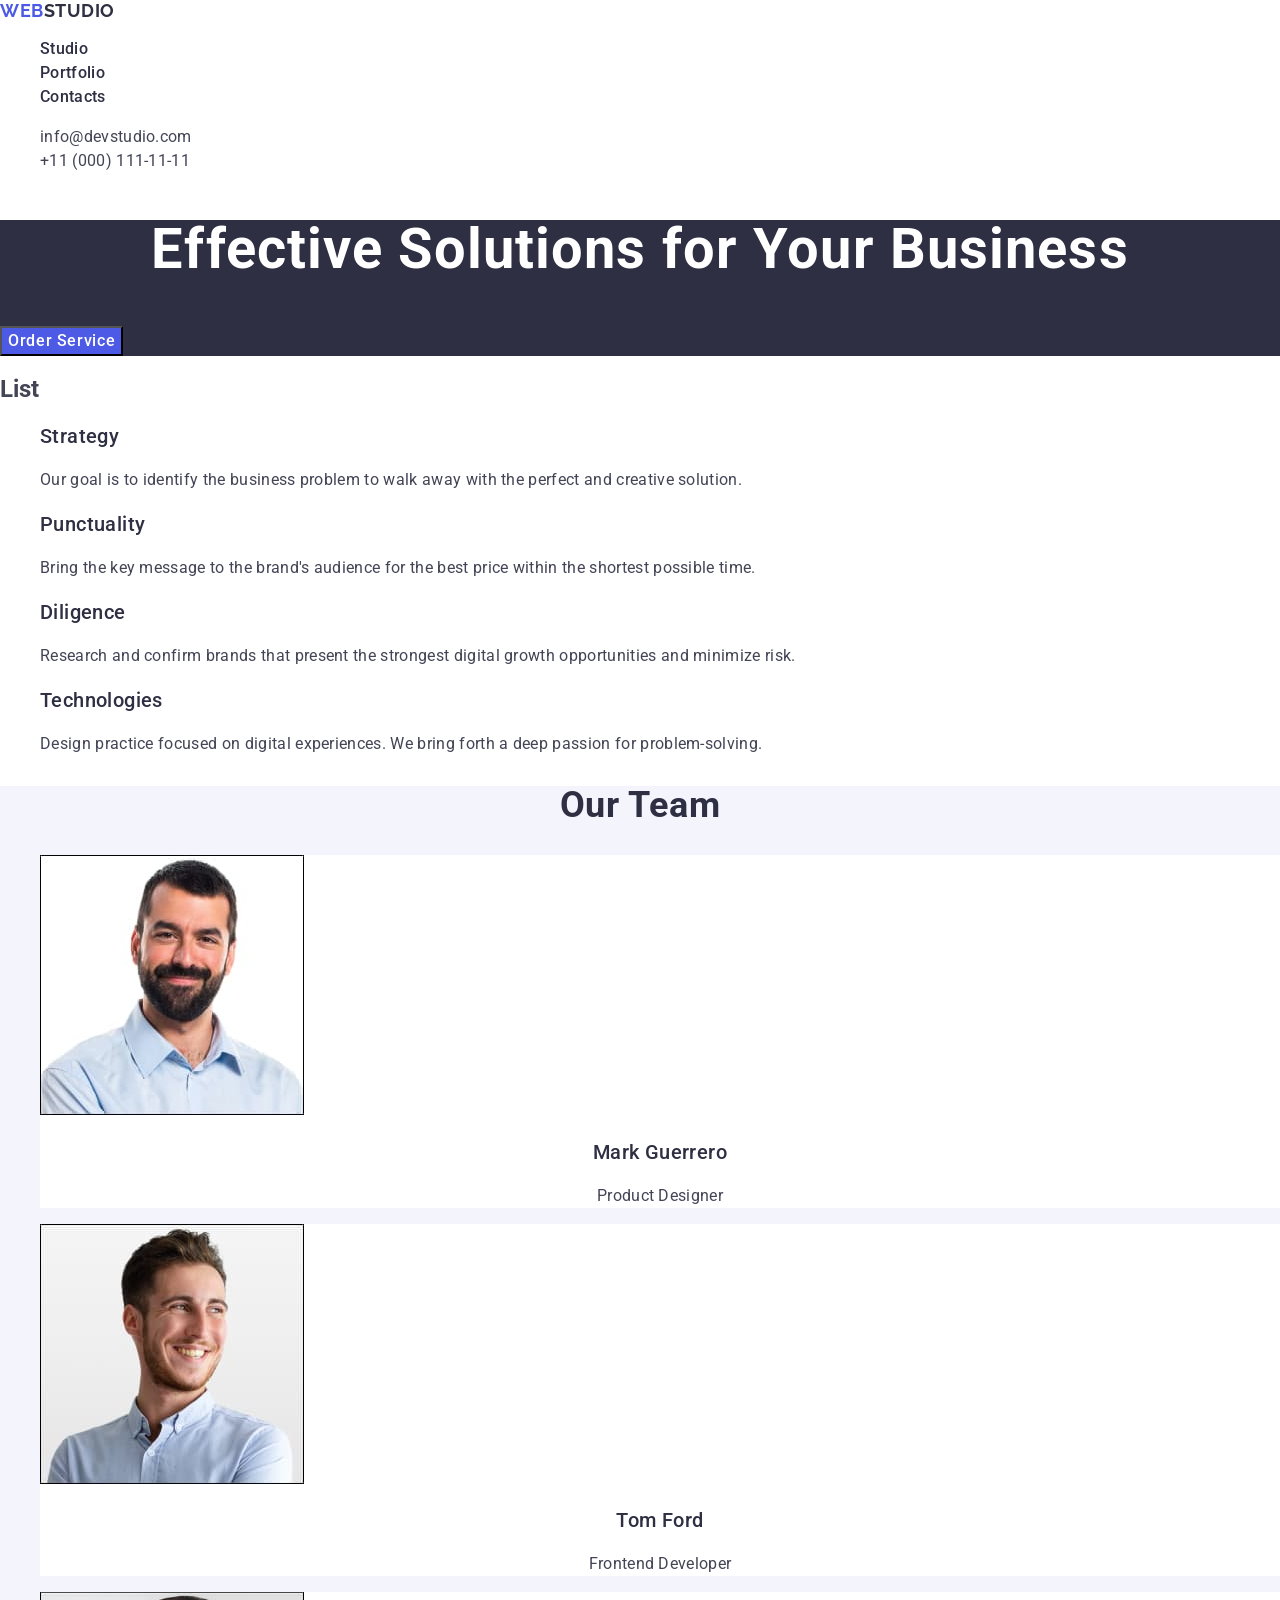
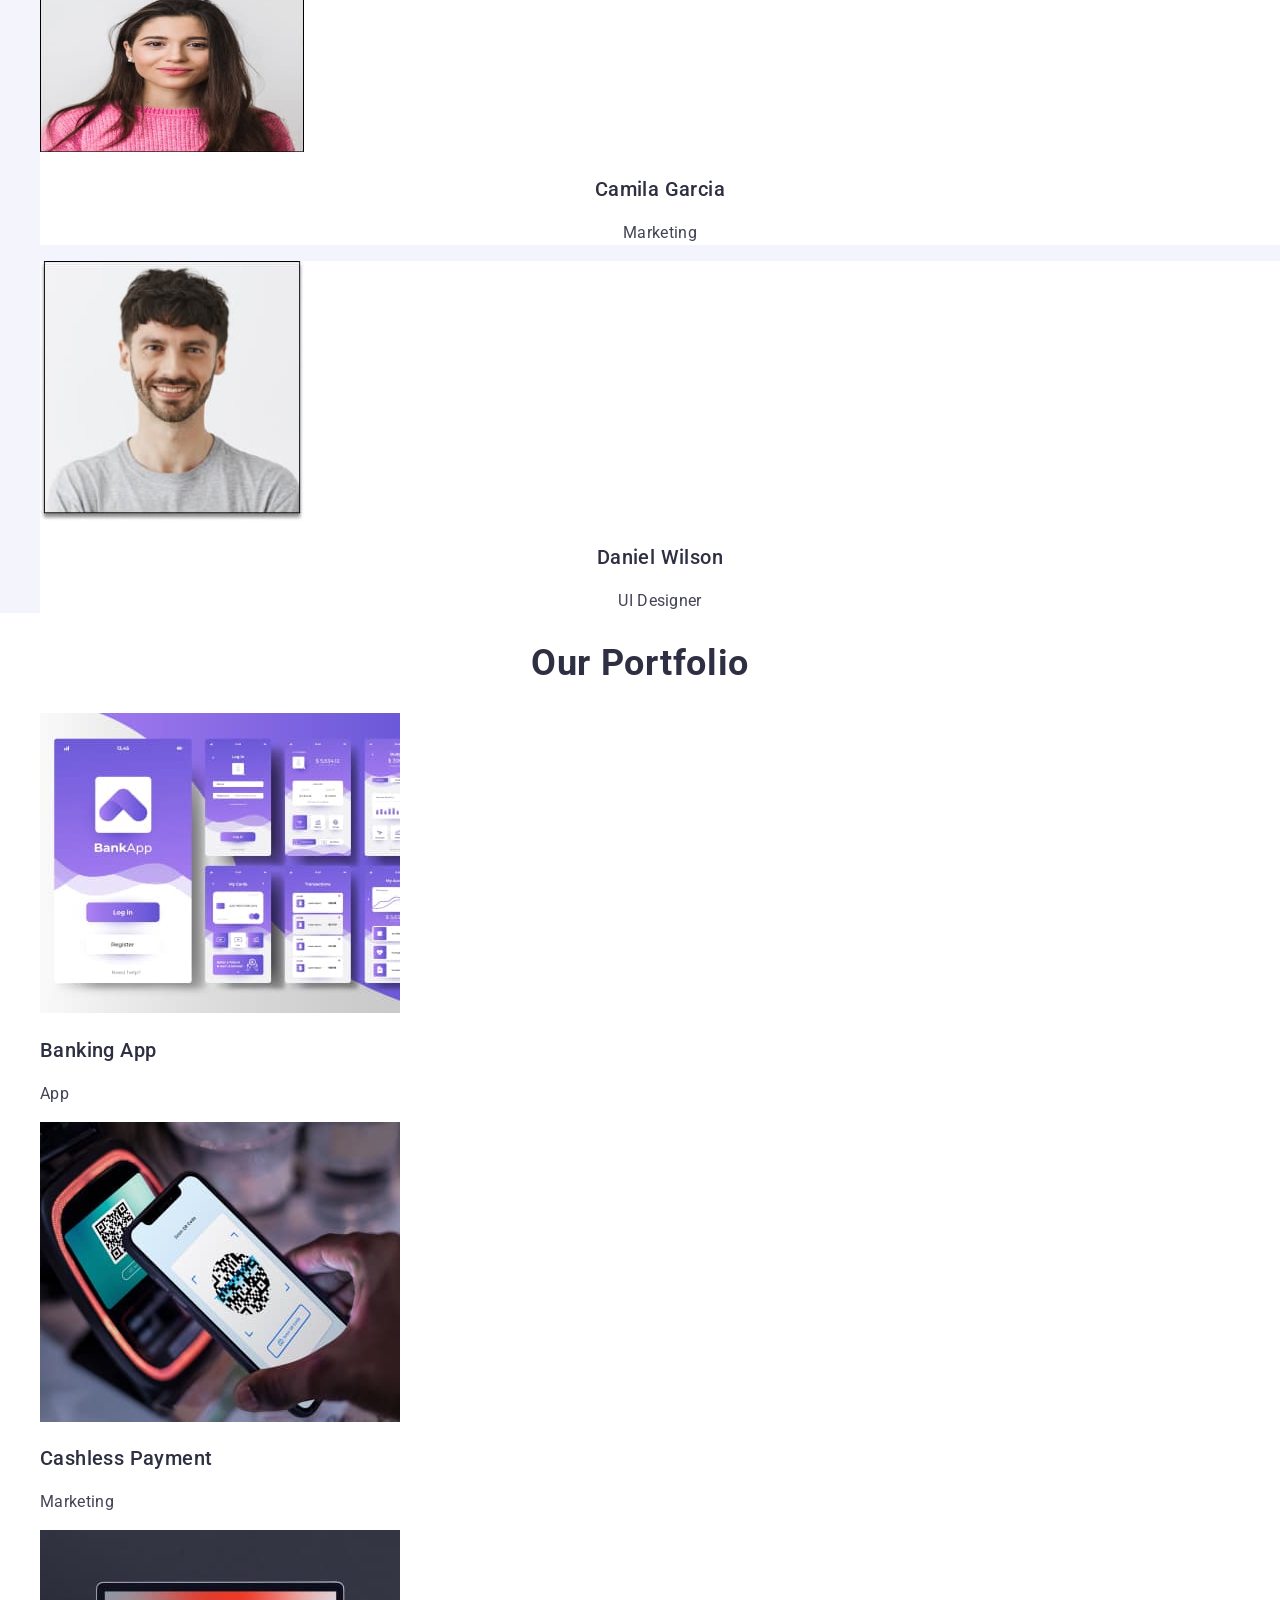
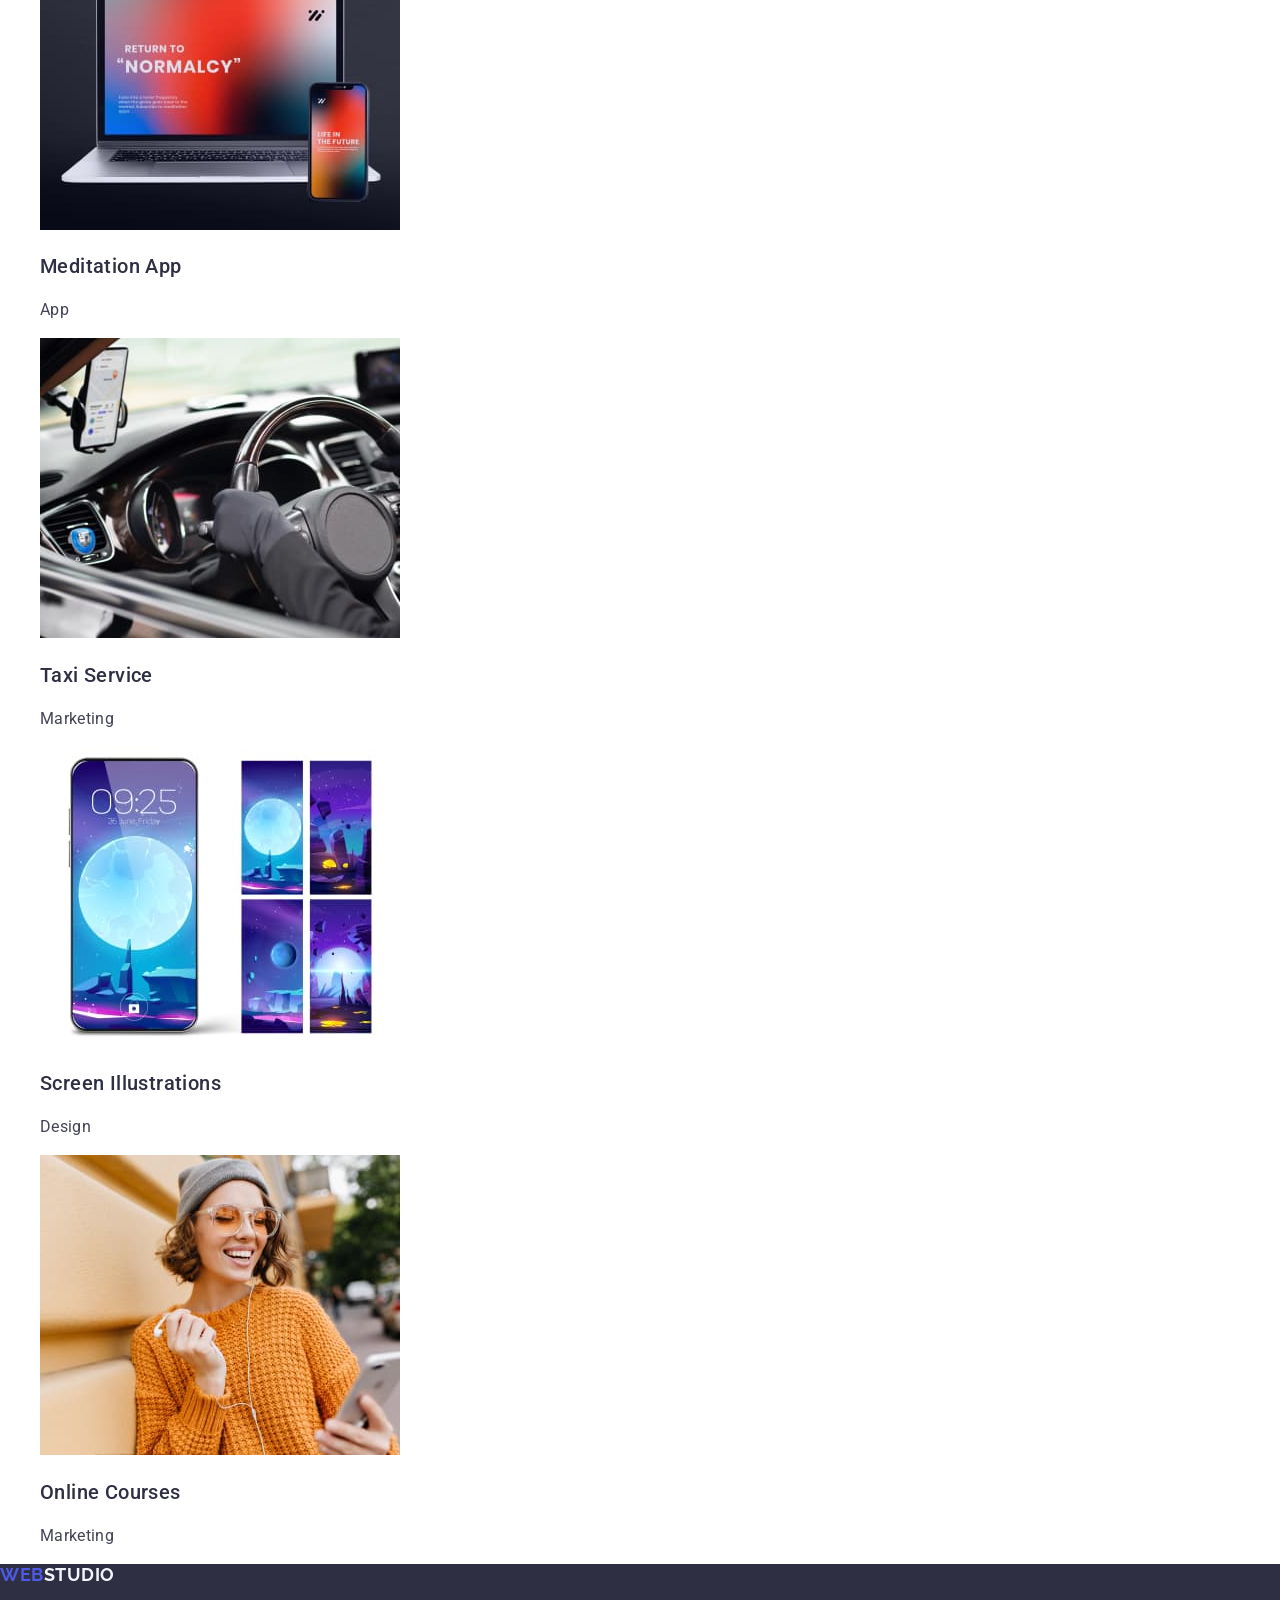
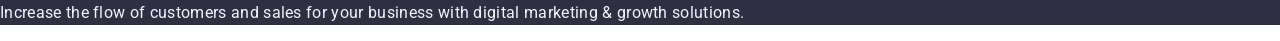
==== commit 22d72556: "homework2" ====
--- a/index.html
+++ b/index.html
@@ -24,10 +24,10 @@
                     <a class="header-menu-link" href="./index.html">Studio</a>
                 </li>
                 <li class="header-menu-item">
-                    <a class="header-menu-link" href="./index.html">Portfolio</a>
+                    <a class="header-menu-link" href=" ">Portfolio</a>
                 </li>
                 <li class="header-menu-item">
-                    <a class="header-menu-link" href="./index.html">Contacts</a>
+                    <a class="header-menu-link" href=" ">Contacts</a>
                 </li>
             </ul>
 
--- a/css/styles.css
+++ b/css/styles.css
@@ -12,22 +12,10 @@
     text-decoration: none;
 }
 
-.visually-hidden {
-    position: absolute;
-    width: 1px;
-    height: 1px;
-    margin: -1px;
-    border: 0;
-    padding: 0;
-    white-space: nowrap;
-    clip-path: inset(100%);
-    clip: rect(0 0 0 0);
-    overflow: hidden;
-}
 
 .header-logo {
     color: var(--IRIS, #4D5AE5);
-        font-family: Raleway;
+        font-family: Raleway, sans-serif;
         font-size: 18px;
         font-style: normal;
         font-weight: 700;
@@ -69,15 +57,14 @@
     color: #404bbf;
 }
 
-.address {}
+.address {
+    font-style: normal;
+}
 
 .header-address-list {}
 
 .header-address-item {}
 
-address {
-    font-style: normal;
-}
 
 .header-address-link {
     color: var(--SLATE, #434455);
